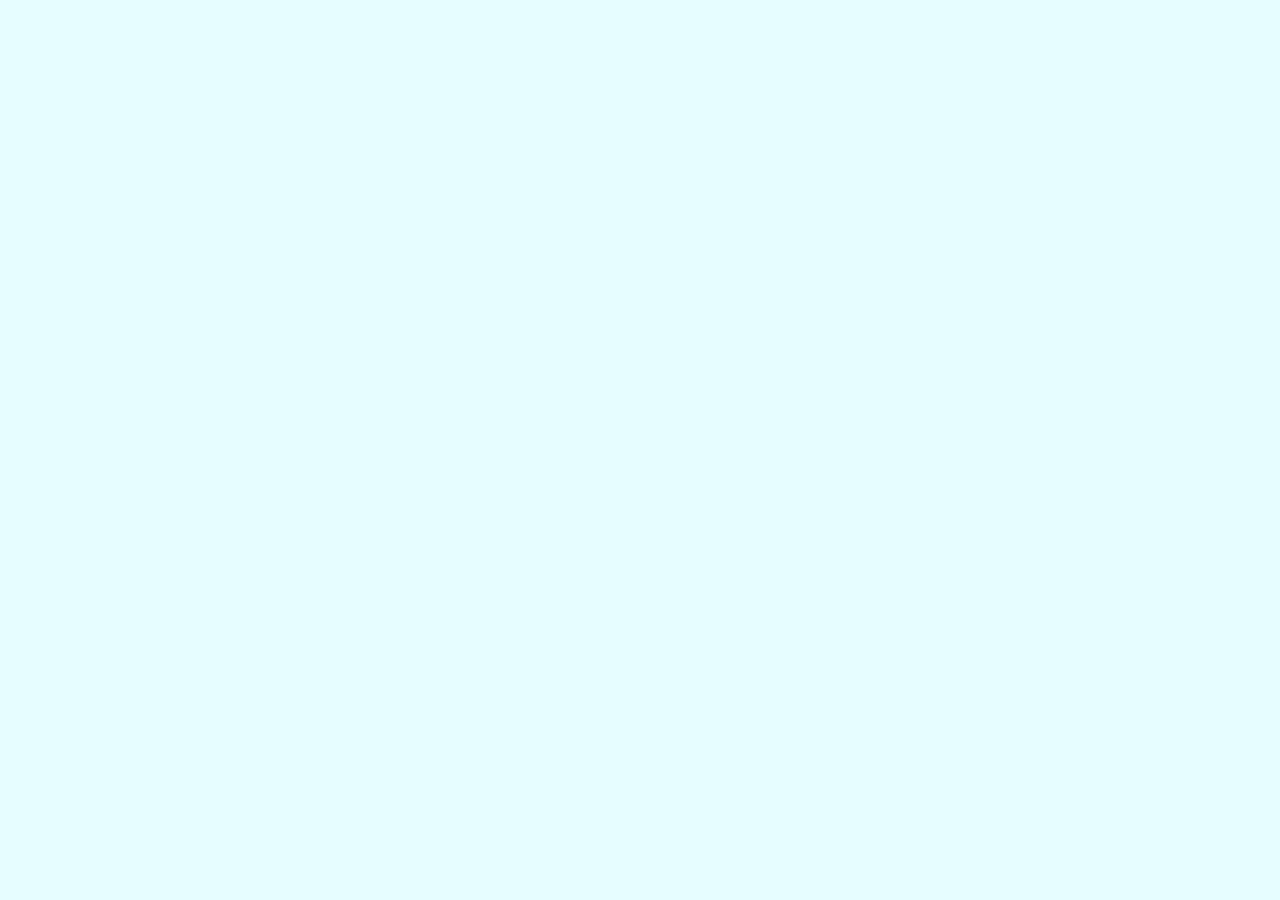
==== about.html @ 96faa6d3 "created about.html page based on index template" ====
<!DOCTYPE html>
<html>

<head>
    <meta charset="UTF-8">
    <meta name="viewport" content="width=device-width, initial-scale=1">
    <link rel="stylesheet" href="https://cdnjs.cloudflare.com/ajax/libs/font-awesome/6.4.2/css/all.min.css">
    <link rel="preconnect" href="https://fonts.googleapis.com">
    <link rel="preconnect" href="https://fonts.gstatic.com" crossorigin>
    <link href="https://fonts.googleapis.com/css2?family=IBM+Plex+Mono&display=swap" rel="stylesheet">
    <title>About Us</title>
    <link rel="stylesheet" href="style.css">
</head>
---- style.css ----
body {
    font-family: 'IBM Plex Mono', monospace;
    margin: 0;
    background-color: #E6FDFF;
}

header {
    display: flex;
    justify-content: space-between;
    align-items: center;
    padding: 10px;
    background-color: #e6fdff;
    box-shadow: 3px 1px 10px 0px rgba(0, 0, 0, 0.75);
    box-sizing: border-box;
}

header h1{
    margin-left: 1rem;
    letter-spacing: 5px;
    font-size: 24px;
    font-weight: 600;
    text-decoration: none;
}

.brand,
nav {
    margin: 0 50px 0 50px;
    display: flex;
    align-items: center;
    
}

nav a {
    letter-spacing: 1px;
    font-weight: 500;
    font-size: 16px;
    text-decoration: none;
    color: black;
    padding: 20px;
    font-weight: bold;
}

.hero {
    text-align: center;
    
}

.hero-image {
    position: relative;
    z-index: -1;
    width: 100%;
    height: 110vh;
    object-fit: cover;
    filter: blur(1px);
    filter: opacity(99%);
    box-shadow: 3px 3px 10px 0px rgba(0, 0, 0, 0.75);
}

.hero .overlay-text {
    display: flex;
    flex-direction: column;
    position: absolute;
    top: 50%; 
    left: 50%; 
    transform: translate(-50%, -50%); 
    color: #fff; 
    padding: 10px 20px; 
    font-size: 48px; 
    text-align: center;
}
.hero h2{
    font-size: 40px;
    
}
.hero p {
    font-size: 20px;
    margin-bottom: 30px;
}

.hero a {
    align-self: center;
    width: 150px;
    height: 50px;
    font-weight: bolder;
    font-size: 20px;
    text-decoration: none;
}
.button{
    display: flex;
    justify-content: center;
    align-items: center;
    text-decoration: none;
    background-color: #B9F3EA;
    color: black;
    border: 0.35px solid black;
    border-radius: 30px;
    padding: 5px 20px 5px 20px;
    font-weight: bolder;
}
.button:hover{
    background-color:#85EADB
}

.animals {
    padding: 30px;
    width: auto;
    height: 100vh;
}

.animals h2 {
    padding: 25px;
    text-align: center;
    font-size: 30px;
    margin-bottom: 4%;
}

.animal-row {
    display: flex;
    justify-content: space-between;
    flex-wrap: wrap;
}

.animal {
    width: 30%;
    border: 1px transparent #ddd;
    background-color: #B9F3EA;
    border-radius: 5px;
    margin-bottom: 20px;
    padding: 15px;
    box-shadow: -1px 10px 10px 2px rgba(148,201,193,0.74);
    -webkit-box-shadow: -1px 10px 10px 2px rgba(148,201,193,0.74);
    -moz-box-shadow: -1px 10px 10px 2px rgba(148,201,193,0.45);
}

.animal-image {
    width: 100%;
    height: auto;
    object-fit: cover;
}

.animal h3 {
    font-size: 20px;
    margin-bottom: 5px;
}

.animal p {
    font-size: 16px;
    line-height: 1.5;
}
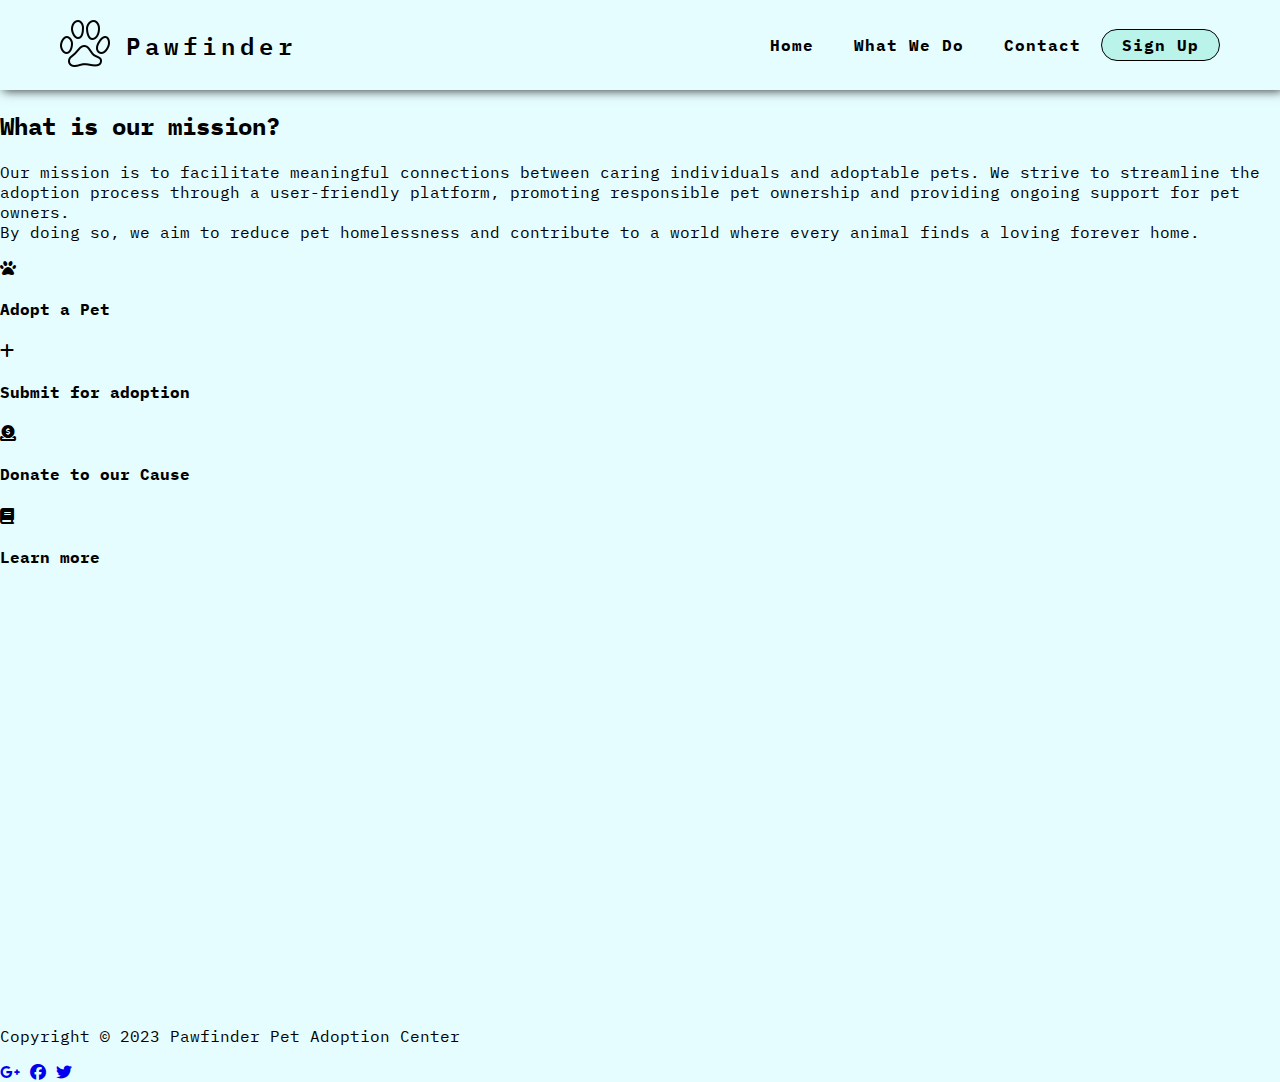
==== commit dc43e9e5: "added about us section to the page" ====
--- a/about.html
+++ b/about.html
@@ -11,3 +11,62 @@
     <title>About Us</title>
     <link rel="stylesheet" href="style.css">
 </head>
+<body>
+    <header>
+        <div class="brand">
+            <a href="#">
+                <img src="images/logo2.png" alt="Pawsitive Pet Adoption Logo">
+            </a>
+            <h1>Pawfinder</h1>
+        </div>
+        <nav>
+            <a href="index.html" id="index">Home</a>
+            <a href="about.html" id="about">What We Do</a>
+            <a href="contact.html" id="contact">Contact</a>
+            <a href="signup.html" class="button">Sign Up</a>
+        </nav>
+    </header>
+    <main>
+        <section class="about-us" style="margin:0; height:100vh; z-index: -1; position: relative; padding: 0">
+            <div class="mission">
+                <h2>What is our mission?</h2>
+                <p>Our mission is to facilitate meaningful connections between caring individuals and adoptable
+                    pets.
+                    We strive to streamline the adoption process through a user-friendly platform,
+                    promoting responsible pet ownership and providing ongoing support for pet owners. <br>
+                    By doing so, we aim to reduce pet homelessness and contribute to a world where every animal
+                    finds a
+                    loving forever home.</p>
+            </div>
+            <div class="help">
+                <div class="category">
+                    <i class="fa-solid fa-paw"></i>
+                    <h4>Adopt a Pet</h4>
+                </div>
+                <div class="category">
+                    <i class="fa-solid fa-plus"></i>
+                    <h4>Submit for adoption</h4>
+                </div>
+                <div class="category">
+                    <i class="fa-solid fa-circle-dollar-to-slot"></i>
+                    <h4>Donate to our Cause</h4>
+                </div>
+                <div class="category">
+                    <i class="fa-solid fa-book"></i>
+                    <h4>Learn more</h4>
+                </div>
+            </div>
+
+        </section>
+    </main>
+    <footer>
+        <p>Copyright &copy; 2023 Pawfinder Pet Adoption Center</p>
+        <div class="social-media">
+            <a href="#" class="icon"><i class="fa-brands fa-google-plus-g"></i></a>
+            <a href="#" class="icon"><i class="fa-brands fa-facebook"></i></a>
+            <a href="#" class="icon"><i class="fa-brands fa-twitter"></i></a>
+        </div>
+    </footer>
+</body>
+
+</html>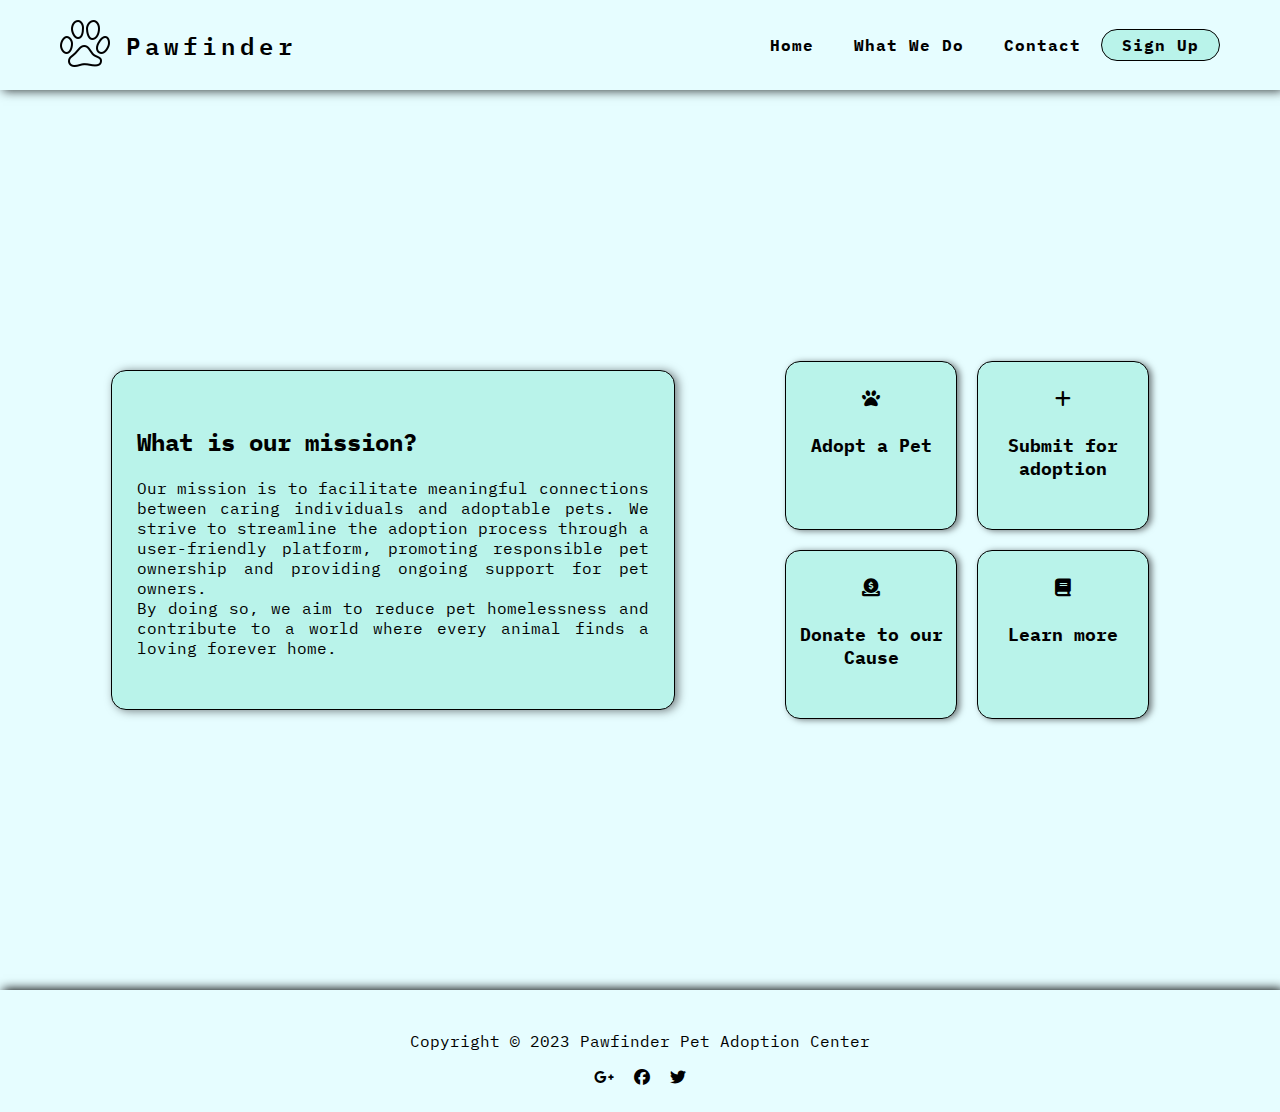
==== commit 1206c82f: "added style.css to the about page" ====
--- a/about.html
+++ b/about.html
@@ -9,7 +9,7 @@
     <link rel="preconnect" href="https://fonts.gstatic.com" crossorigin>
     <link href="https://fonts.googleapis.com/css2?family=IBM+Plex+Mono&display=swap" rel="stylesheet">
     <title>About Us</title>
-    <link rel="stylesheet" href="style.css">
+    <link rel="stylesheet" href="styles/style.css">
 </head>
 <body>
     <header>
--- a/styles/style.css
+++ b/styles/style.css
@@ -0,0 +1,211 @@
+body {
+    font-family: 'IBM Plex Mono', monospace;
+    margin: 0;
+    background-color: #E6FDFF;
+}
+
+header {
+    display: flex;
+    justify-content: space-between;
+    align-items: center;
+    padding: 10px;
+    background-color: #e6fdff;
+    box-shadow: 3px 1px 10px 0px rgba(0, 0, 0, 0.75);
+    box-sizing: border-box;
+}
+
+header h1{
+    margin-left: 1rem;
+    letter-spacing: 5px;
+    font-size: 24px;
+    font-weight: 600;
+    text-decoration: none;
+}
+
+.brand,
+nav {
+    margin: 0 50px 0 50px;
+    display: flex;
+    align-items: center;
+    
+}
+
+nav a {
+    letter-spacing: 1px;
+    font-weight: 500;
+    font-size: 16px;
+    text-decoration: none;
+    color: black;
+    padding: 20px;
+    font-weight: bold;
+}
+
+.hero {
+    text-align: center;
+    
+}
+
+.hero-image {
+    position: relative;
+    z-index: -1;
+    width: 100%;
+    height: 110vh;
+    object-fit: cover;
+    filter: blur(1px);
+    filter: opacity(99%);
+    box-shadow: 3px 3px 10px 0px rgba(0, 0, 0, 0.75);
+}
+
+.hero .overlay-text {
+    display: flex;
+    flex-direction: column;
+    position: absolute;
+    top: 50%; 
+    left: 50%; 
+    transform: translate(-50%, -50%); 
+    color: #fff; 
+    padding: 10px 20px; 
+    font-size: 48px; 
+    text-align: center;
+}
+.hero h2{
+    font-size: 40px;
+    
+}
+.hero p {
+    font-size: 20px;
+    margin-bottom: 30px;
+}
+
+.hero a {
+    align-self: center;
+    width: 150px;
+    height: 50px;
+    font-weight: bolder;
+    font-size: 20px;
+    text-decoration: none;
+}
+.button{
+    display: flex;
+    justify-content: center;
+    align-items: center;
+    text-decoration: none;
+    background-color: #B9F3EA;
+    color: black;
+    border: 0.35px solid black;
+    border-radius: 30px;
+    padding: 5px 20px 5px 20px;
+    font-weight: bolder;
+}
+.button:hover{
+    background-color:#85EADB
+}
+
+.animals {
+    padding: 30px;
+    width: auto;
+    height: 100vh;
+}
+
+.animals h2 {
+    padding: 25px;
+    text-align: center;
+    font-size: 30px;
+    margin-bottom: 4%;
+}
+
+.animal-row {
+    display: flex;
+    justify-content: space-between;
+    flex-wrap: wrap;
+}
+
+.animal {
+    width: 30%;
+    border: 1px transparent #ddd;
+    background-color: #B9F3EA;
+    border-radius: 5px;
+    margin-bottom: 20px;
+    padding: 15px;
+    box-shadow: -1px 10px 10px 2px rgba(148,201,193,0.74);
+    -webkit-box-shadow: -1px 10px 10px 2px rgba(148,201,193,0.74);
+    -moz-box-shadow: -1px 10px 10px 2px rgba(148,201,193,0.45);
+}
+
+.animal-image {
+    width: 100%;
+    height: auto;
+    object-fit: cover;
+}
+
+.animal h3 {
+    font-size: 20px;
+    margin-bottom: 5px;
+}
+
+.animal p {
+    font-size: 16px;
+    line-height: 1.5;
+}
+
+.about-us{
+    background-image: url(images/adoptapet.jpg);
+    background-position: center;
+    background-size: cover;
+    background-repeat: no-repeat;
+    width: auto;
+    margin-top: 20%;
+    height: 100%;
+    padding: 50px;
+    display: flex;
+    justify-content: space-evenly;
+    align-items: center;
+}
+
+.mission{
+    width: 40%;
+    float: left;
+    text-align: justify;
+    border: 1px solid black;
+    background-color: #B9F3EA;
+    padding: 35px 25px;
+    border-radius: 15px;
+    box-shadow: 3px 1px 10px 0px rgba(0, 0, 0, 0.5);
+}
+.help{
+    display: grid;
+    grid-template-columns: repeat(2, 1fr); 
+    grid-template-rows: repeat(2, 1fr);
+    row-gap: 20px;
+    column-gap: 20px;
+    padding-right: 20px;
+
+  }
+.category{
+    text-align: center;
+    font-size: 18px;
+    font-weight: 800px;
+    width: 150px;
+    border: 1px solid black;
+    background-color: #B9F3EA;
+    padding: 25px 10px;
+    border-radius: 15px;
+    box-shadow: 3px 1px 6px 0px rgba(0, 0, 0, 0.5);
+}
+
+footer{
+    padding: 25px;
+    align-items: center;
+    text-align: center;
+    box-shadow: 3px -1px 10px 0px rgba(0, 0, 0, 1);
+}
+.social-media {
+    display: flex;
+    justify-content: center;
+
+}
+
+.social-media a {
+    margin: 0 10px;
+    color: black;
+}
